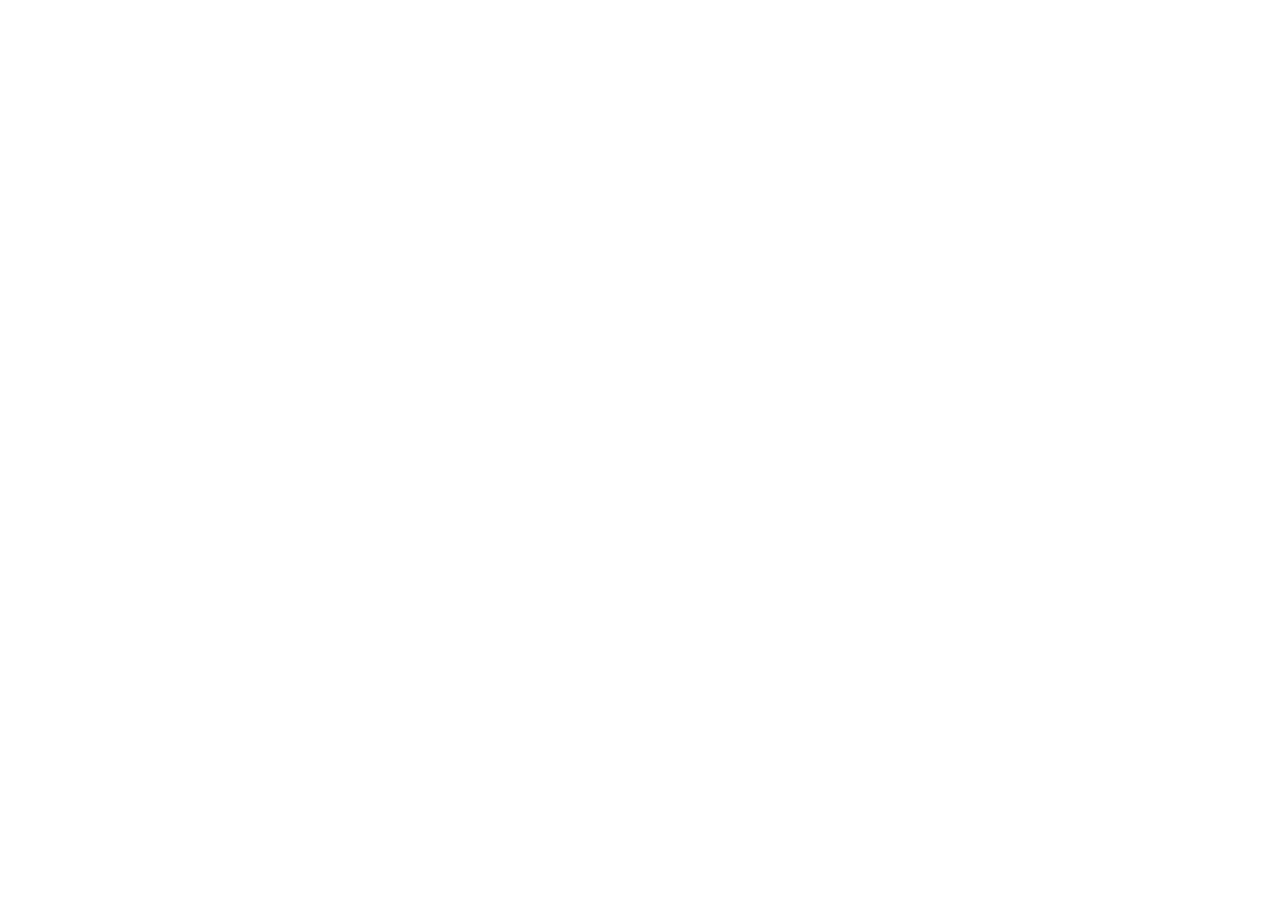
==== index.html @ 4eaaf1f2 "Second Project" ====
<!DOCTYPE html>
<html lang="en">
<head>
    <meta charset="UTF-8">
    <meta name="viewport" content="width=device-width, initial-scale=1.0">
    <title>Animal Kingdom</title>
</head>
<body>
    <!-- damn! -->
    <header>
        <h1> </h1>
        <p1> </p1>
    </header>
</body>
</html>
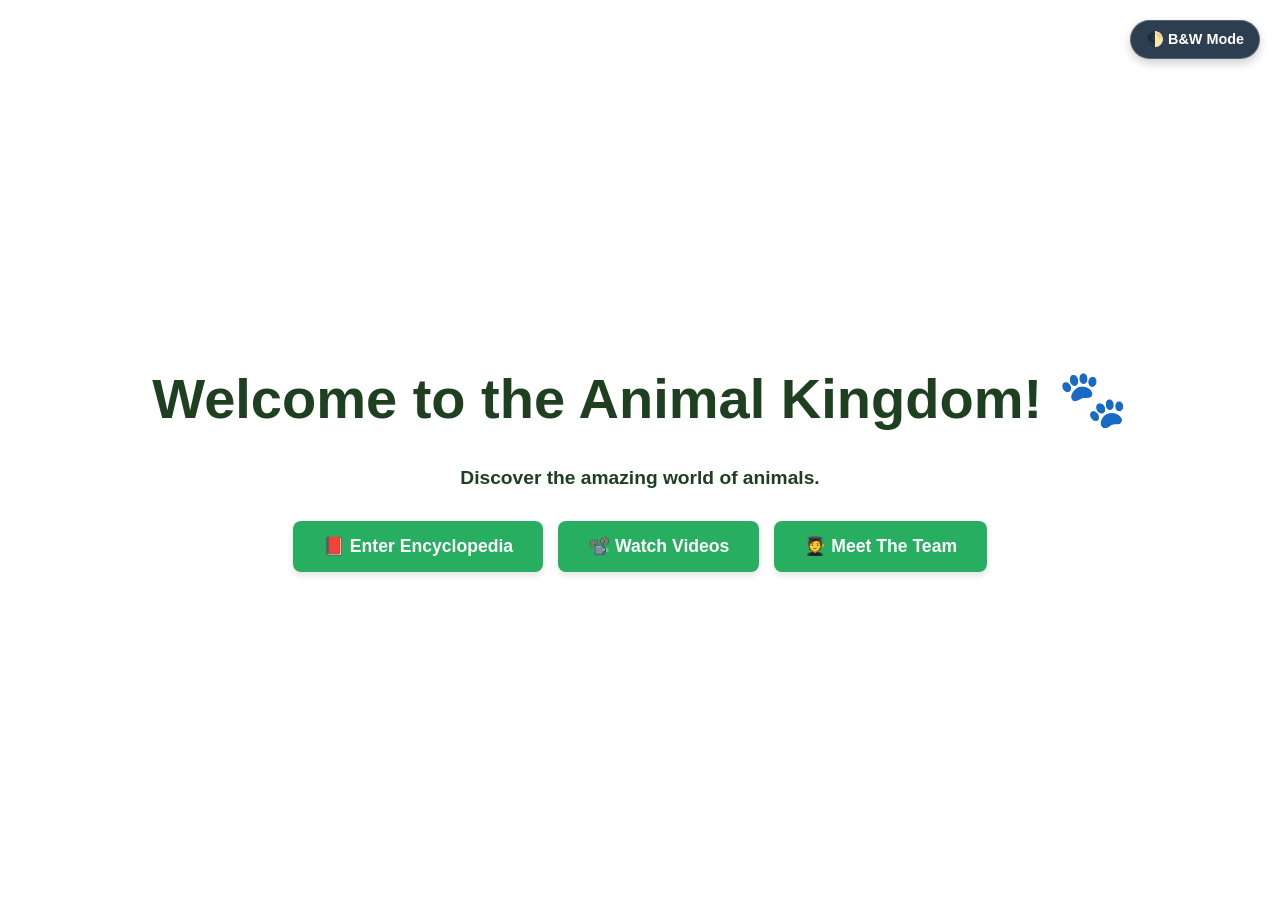
==== commit f416a6ad: "Merge 3f6cbb5240d3ae151149fb7f0b6da301e9db4cde into b7578bbd49a825073e89abdc458006cedf55699a" ====
--- a/index.html
+++ b/index.html
@@ -1,15 +1,32 @@
 <!DOCTYPE html>
 <html lang="en">
 <head>
-    <meta charset="UTF-8">
-    <meta name="viewport" content="width=device-width, initial-scale=1.0">
-    <title>Animal Kingdom</title>
+  <meta charset="UTF-8">
+  <meta name="viewport" content="width=device-width, initial-scale=1.0">
+  <title>Welcome - Animal Kingdom</title>
+  <link rel="stylesheet" href="index.css">
 </head>
-<body>
-    <!-- damn! -->
-    <header>
-        <h1> </h1>
-        <p1> </p1>
-    </header>
+<body> 
+
+  <div id="intro-overlay">
+    <h1>Welcome to the Animal Kingdom! 🐾</h1>
+    <p>Discover the amazing world of animals.</p>
+    
+    <div class="button-group"> 
+      <button class="enter-btn" title="Open the main animal directory to search and filter species" onclick="window.location.href='encyclopedia.html'">
+        📕 Enter Encyclopedia
+      </button>
+
+      <button class="enter-btn" title="Browse the educational video library" onClick="window.location.href='video.html'">
+        📽️ Watch Videos
+      </button>
+
+      <button class="enter-btn" title="Learn more about the project team members" onClick="window.location.href='about.html'">
+        🧑‍🎓 Meet The Team
+      </button>
+    </div>
+  </div>
+
+  <script src="component.js"></script>
 </body>
 </html>
--- a/index.css
+++ b/index.css
@@ -0,0 +1,63 @@
+/* --- Welcome Screen Styles (index.css) --- */
+
+body {
+  background-image: url('image/background/index-background.jpeg');
+  background-size: cover;
+  background-position: center;
+  background-attachment: fixed;
+  margin: 0;
+  font-family: Arial, sans-serif;
+}
+
+#intro-overlay {
+  height: 100vh;
+  display: flex;
+  flex-direction: column;
+  justify-content: center;
+  align-items: center;
+  color: #1e3f20;
+  text-align: center;
+}
+
+#intro-overlay h1 {
+  font-size: 3.5rem;
+  margin-bottom: 1rem;
+  text-shadow: 1px 1px 2px rgba(255, 255, 255, 0.8); 
+}
+
+#intro-overlay p {
+  font-size: 1.2rem;
+  margin-bottom: 2rem;
+  font-weight: bold;
+}
+
+.button-group {
+  display: flex;
+  gap: 15px; 
+}
+
+.enter-btn {
+  padding: 15px 30px;
+  font-size: 1.1rem;
+  background-color: #27ae60; 
+  color: white;
+  border: none;
+  border-radius: 8px;
+  cursor: pointer;
+  font-weight: bold;
+  box-shadow: 0 4px 6px rgba(0,0,0,0.1);
+  transition: background-color 0.3s, transform 0.2s;
+}
+
+.enter-btn:hover {
+  background-color: #1e8449; 
+  transform: scale(1.05);
+}
+
+/* ==========================================================================
+   Inclusive Accessibility Features (Main Page Settings)
+   ========================================================================== */
+
+.grayscale {
+  filter: grayscale(100%) !important;
+}
